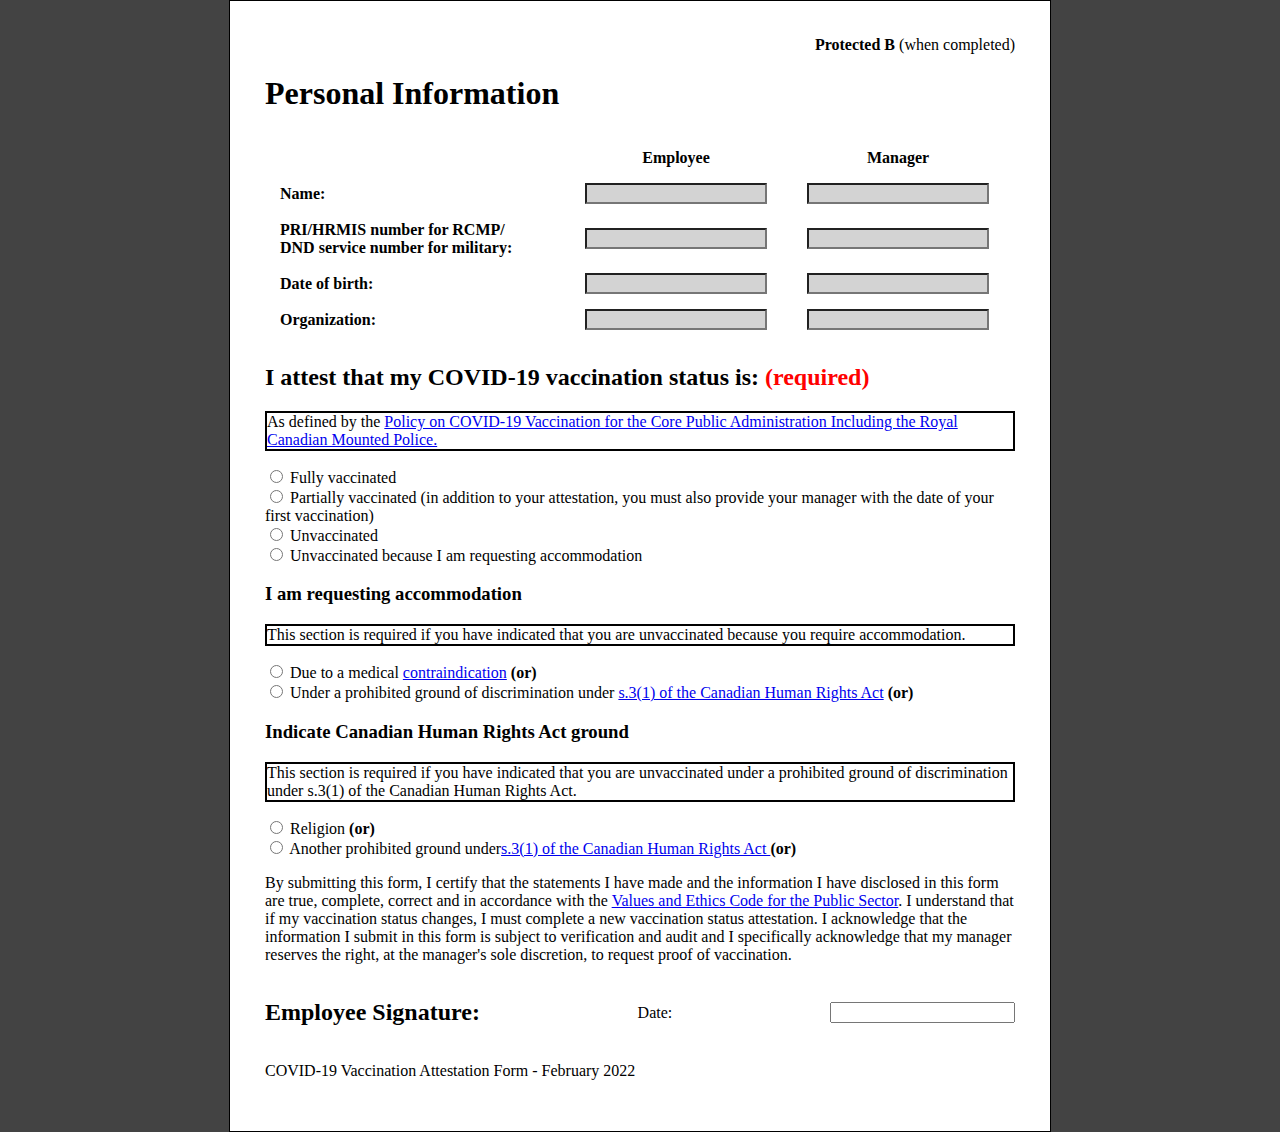
==== form1.html @ 3f20da7e "added skeleton form1.html form2.html menu.html style.css" ====
<!DOCTYPE html>
<html lang="en">

<head>
  <meta charset="UTF-8">
  <meta http-equiv="X-UA-Compatible" content="IE=edge">
  <meta name="viewport" content="width=device-width, initial-scale=1.0">
  <link rel="stylesheet" type="text/css" href="./styles/styles.css">
  <title>Personal Information</title>
</head>

<body>
  <section class="content">
    <header><strong>Protected B</strong> (when completed)</header>
    <h1>Personal Information</h1>
    <form>
      <table>
        <tr>
          <th></th>
          <th class="column-header">Employee</th>
          <th class="column-header">Manager</th>
        </tr>
        <tr>
          <th>Name:</th>
          <td><input type="text" name="name-employee" class="text-in"></td>
          <td><input type="text" name="name-manager" class="text-in"></td>
        </tr>
        <tr>
          <th>PRI/HRMIS number for RCMP/<br>
            DND service number for military:</th>
          <td><input type="text" name="PRI/HRMIS/DND-employee" class="text-in"></td>
          <td><input type="text" name="PRI/HRMIS/DND-manager" class="text-in"></td>
        </tr>
        <tr>
          <th>Date of birth:</th>
          <td><input type="text" name="dob-employee" class="text-in"></td>
          <td><input type="text" name="dob-manager" class="text-in"></td>
        </tr>
        <tr>
          <th>Organization:</th>
          <td><input type="text" name="org-employee" class="text-in"></td>
          <td><input type="text" name="org-manager" class="text-in"></td>
        </tr>
      </table>
      <h2>I attest that my COVID-19 vaccination status is: <em>(required)</em></h2>
    </form>
    <p class="section-description">As defined by the <a
        href="https://www.tbs-sct.canada.ca/pol/doc-eng.aspx?id=32694">Policy on COVID-19 Vaccination for the Core
        Public Administration Including the Royal
        Canadian Mounted Police.</a></p>
    <input type="radio" id="fully-vaccinated" name="vaccination-status" value="fully-vaccinated">
    <label for="fully-vaccinated">Fully vaccinated</label>
    <br>
    <input type="radio" id="partially-vaccinated" name="vaccination-status" value="partially-vaccinated">
    <label for="partially-vaccinated">Partially vaccinated (in addition to your attestation, you must also provide your
      manager with the date of
      your first vaccination)
    </label>
    <br>
    <input type="radio" id="unvaccinated" name="vaccination-status" value="unvaccinated">
    <label for="unvaccinated">Unvaccinated</label>
    <br>
    <input type="radio" id="unvaccinated-requesting-accommodations" name="vaccination-status"
      value="unvaccinated-requesting-accommodations">
    <label for="unvaccinated-requesting-accommodations">Unvaccinated because I am requesting accommodation</label>

    <h3>I am requesting accommodation</h3>
    <p class="section-description">This section is required if you have indicated that you are unvaccinated because you
      require accommodation.
    </p>
    <input type="radio" id="medical-contraindication" name="reason-for-accommodations" value="medical-contraindication">
    <label for="medical-contraindication">Due to a medical <a
        href="https://www.canada.ca/en/public-health/services/publications/healthy-living/canadian-immunization-guide-part-2-vaccine-safety/page-3-contraindications-precautions-concerns.html">contraindication</a>
      <b>(or)</b></label>
    <br>
    <input type="radio" id="human-rights-act" name="reason-for-accommodations" value="human-rights-act">
    <label for="human-rights-act">Under a prohibited ground of discrimination under <a
        href="https://laws-lois.justice.gc.ca/eng/acts/h-6/page-1.html#h-256800">s.3(1) of the Canadian Human Rights
        Act</a> <b>(or)</b></label>

    <h3>Indicate Canadian Human Rights Act ground</h3>
    <p class="section-description">This section is required if you have indicated that you are unvaccinated under a
      prohibited ground of
      discrimination under s.3(1) of the Canadian Human Rights Act.
    </p>
    <input type="radio" id="religion" name="human-rights-act-grounds" value="religion">
    <label for="religion">Religion <b>(or)</b></label>
    <br>
    <input type="radio" id="other" name="human-rights-act-grounds" value="other">
    <label for="other">Another prohibited ground under<a
        href="https://laws-lois.justice.gc.ca/eng/acts/h-6/page-1.html#h-256800">s.3(1) of the Canadian Human Rights Act
      </a> <b>(or)</b></label>

    <p>By submitting this form, I certify that the statements I have made and the information I have disclosed in this
      form are true, complete, correct and in accordance with the <a
        href="https://www.tbs-sct.canada.ca/pol/doc-eng.aspx?id=25049">Values and Ethics Code for the Public Sector</a>.
      I
      understand that if my vaccination status changes, I must complete a new vaccination status attestation. I
      acknowledge that the information I submit in this form is subject to verification and audit and I specifically
      acknowledge that my manager reserves the right, at the manager's sole discretion, to request proof of
      vaccination.
    </p>

    <div id="signature-container">
      <h2>Employee Signature:</h2>
      <label for="date">Date:</label>
      <input type="text" id="date" name="date">
    </div>
    <footer>
      <p>COVID-19 Vaccination Attestation Form - February 2022 </p>
    </footer>



  </section>
</body>

</html>
---- styles/styles.css ----
body {
    background-color: rgb(67, 67, 67);
    padding: 0;
    margin: 0;
    display: flex;
    justify-content: center;
}

.content {    
    background-color: white;
    margin: 0px;
    padding: 35px;
    width:750px;
    border: 1px;
    border-style: solid;    
}

header {
    text-align: end;
}

table {
    width:100%;
    padding: 5px;    
}

th {
    text-align: left;
    padding: 8px;    
}

td {
    text-align: center;
}

.column-header {
    text-align: center;
}


.text-in {
    background-color:lightgray;
    width: 80%;
}

em {
    font-style: normal;
    color: red;
}

.section-description {
    border: 2px;
    border-color: black;
    border-style: solid;
}

#signature-container {
    display: flex;
    justify-content:space-between;
    align-items: center;    
}
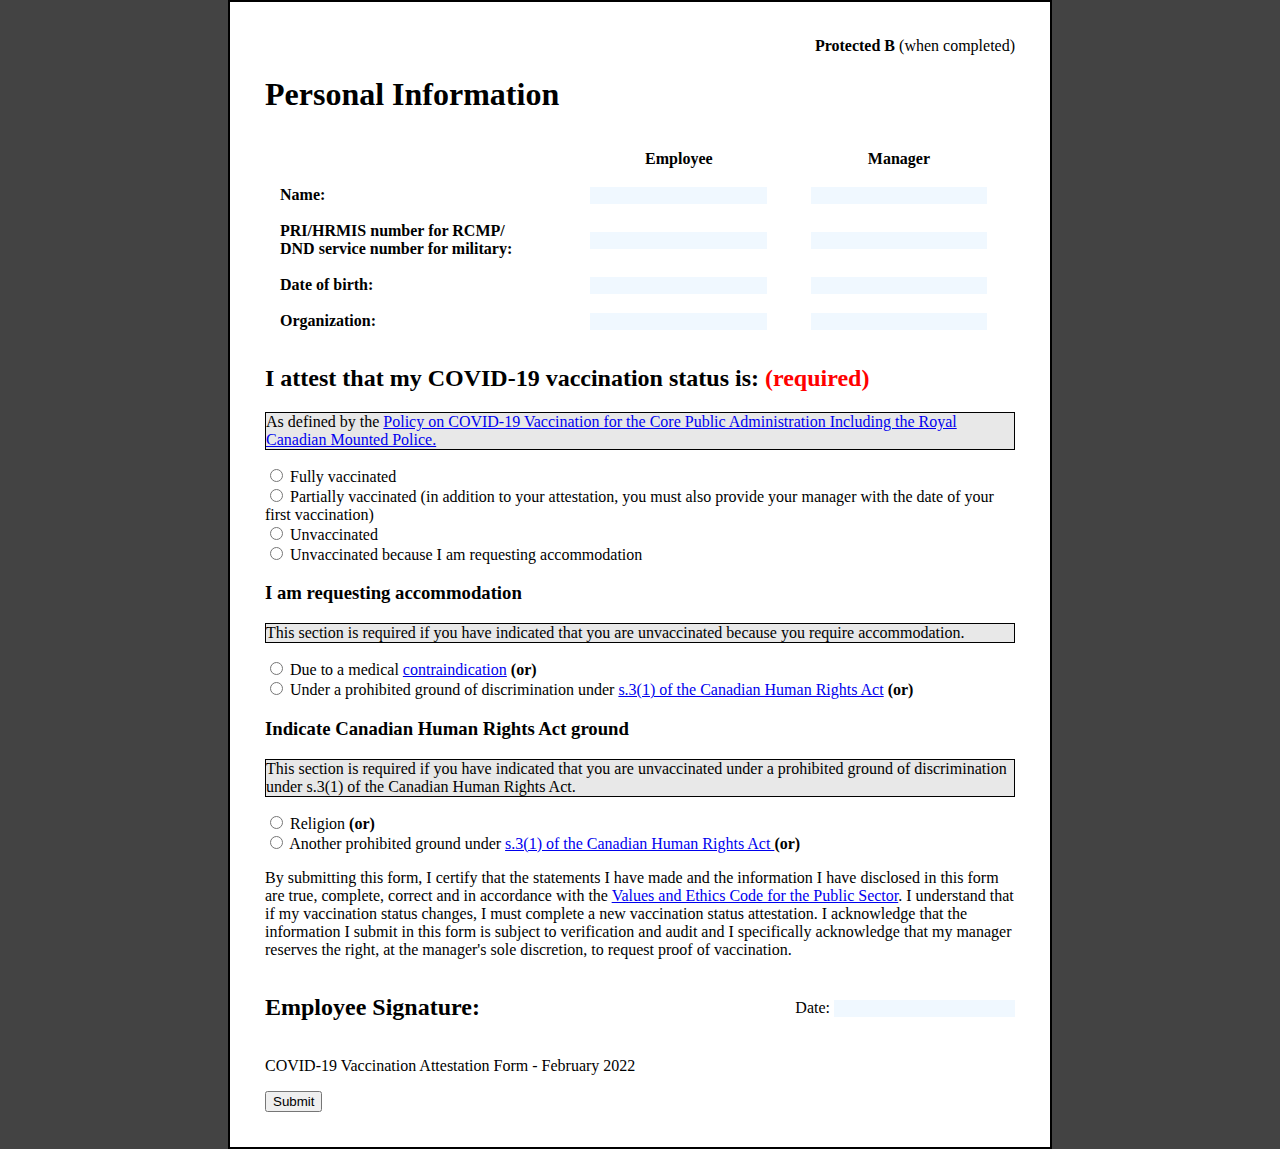
==== commit a481d359: "finished forms will tweak if time" ====
--- a/form1.html
+++ b/form1.html
@@ -5,6 +5,7 @@
   <meta charset="UTF-8">
   <meta http-equiv="X-UA-Compatible" content="IE=edge">
   <meta name="viewport" content="width=device-width, initial-scale=1.0">
+  <meta name="description" content="Personal Information form">
   <link rel="stylesheet" type="text/css" href="./styles/styles.css">
   <title>Personal Information</title>
 </head>
@@ -13,7 +14,7 @@
   <section class="content">
     <header><strong>Protected B</strong> (when completed)</header>
     <h1>Personal Information</h1>
-    <form>
+    <form action="./menu.html">
       <table>
         <tr>
           <th></th>
@@ -22,8 +23,8 @@
         </tr>
         <tr>
           <th>Name:</th>
-          <td><input type="text" name="name-employee" class="text-in"></td>
-          <td><input type="text" name="name-manager" class="text-in"></td>
+          <td><input type="text" name="name-employee" class="text-in" required></td>
+          <td><input type="text" name="name-manager" class="text-in" required></td>
         </tr>
         <tr>
           <th>PRI/HRMIS number for RCMP/<br>
@@ -43,72 +44,81 @@
         </tr>
       </table>
       <h2>I attest that my COVID-19 vaccination status is: <em>(required)</em></h2>
+
+      <p class="section-description">As defined by the <a
+          href="https://www.tbs-sct.canada.ca/pol/doc-eng.aspx?id=32694">Policy on COVID-19 Vaccination for the Core
+          Public Administration Including the Royal
+          Canadian Mounted Police.</a></p>
+      <input type="radio" id="fully-vaccinated" name="vaccination-status" value="fully-vaccinated" required>
+      <label for="fully-vaccinated">Fully vaccinated</label>
+      <br>
+      <input type="radio" id="partially-vaccinated" name="vaccination-status" value="partially-vaccinated" required>
+      <label for="partially-vaccinated">Partially vaccinated (in addition to your attestation, you must also provide
+        your
+        manager with the date of
+        your first vaccination)
+      </label>
+      <br>
+      <input type="radio" id="unvaccinated" name="vaccination-status" value="unvaccinated" required>
+      <label for="unvaccinated">Unvaccinated</label>
+      <br>
+      <input type="radio" id="unvaccinated-requesting-accommodations" name="vaccination-status"
+        value="unvaccinated-requesting-accommodations" required>
+      <label for="unvaccinated-requesting-accommodations">Unvaccinated because I am requesting accommodation</label>
+
+      <h3>I am requesting accommodation</h3>
+      <p class="section-description">This section is required if you have indicated that you are unvaccinated because
+        you
+        require accommodation.
+      </p>
+      <input type="radio" id="medical-contraindication" name="reason-for-accommodations"
+        value="medical-contraindication">
+      <label for="medical-contraindication">Due to a medical <a
+          href="https://www.canada.ca/en/public-health/services/publications/healthy-living/canadian-immunization-guide-part-2-vaccine-safety/page-3-contraindications-precautions-concerns.html">contraindication</a>
+        <b>(or)</b></label>
+      <br>
+      <input type="radio" id="human-rights-act" name="reason-for-accommodations" value="human-rights-act">
+      <label for="human-rights-act">Under a prohibited ground of discrimination under <a
+          href="https://laws-lois.justice.gc.ca/eng/acts/h-6/page-1.html#h-256800">s.3(1) of the Canadian Human Rights
+          Act</a> <b>(or)</b></label>
+
+      <h3>Indicate Canadian Human Rights Act ground</h3>
+      <p class="section-description">This section is required if you have indicated that you are unvaccinated under a
+        prohibited ground of
+        discrimination under s.3(1) of the Canadian Human Rights Act.
+      </p>
+      <input type="radio" id="religion" name="human-rights-act-grounds" value="religion">
+      <label for="religion">Religion <b>(or)</b></label>
+      <br>
+      <input type="radio" id="other" name="human-rights-act-grounds" value="other">
+      <label for="other">Another prohibited ground under <a
+          href="https://laws-lois.justice.gc.ca/eng/acts/h-6/page-1.html#h-256800">s.3(1) of the Canadian Human Rights
+          Act
+        </a> <b>(or)</b></label>
+
+      <p>By submitting this form, I certify that the statements I have made and the information I have disclosed in this
+        form are true, complete, correct and in accordance with the <a
+          href="https://www.tbs-sct.canada.ca/pol/doc-eng.aspx?id=25049">Values and Ethics Code for the Public
+          Sector</a>.
+        I
+        understand that if my vaccination status changes, I must complete a new vaccination status attestation. I
+        acknowledge that the information I submit in this form is subject to verification and audit and I specifically
+        acknowledge that my manager reserves the right, at the manager's sole discretion, to request proof of
+        vaccination.
+      </p>
+
+      <div id="signature-container">
+        <h2>Employee Signature:</h2>
+        <div id="date-container">
+          <label for="date">Date:</label>
+          <input type="text" id="date" name="date">
+        </div>
+      </div>
+      <footer>
+        <p>COVID-19 Vaccination Attestation Form - February 2022 </p>
+        <input type="submit">
+      </footer>
     </form>
-    <p class="section-description">As defined by the <a
-        href="https://www.tbs-sct.canada.ca/pol/doc-eng.aspx?id=32694">Policy on COVID-19 Vaccination for the Core
-        Public Administration Including the Royal
-        Canadian Mounted Police.</a></p>
-    <input type="radio" id="fully-vaccinated" name="vaccination-status" value="fully-vaccinated">
-    <label for="fully-vaccinated">Fully vaccinated</label>
-    <br>
-    <input type="radio" id="partially-vaccinated" name="vaccination-status" value="partially-vaccinated">
-    <label for="partially-vaccinated">Partially vaccinated (in addition to your attestation, you must also provide your
-      manager with the date of
-      your first vaccination)
-    </label>
-    <br>
-    <input type="radio" id="unvaccinated" name="vaccination-status" value="unvaccinated">
-    <label for="unvaccinated">Unvaccinated</label>
-    <br>
-    <input type="radio" id="unvaccinated-requesting-accommodations" name="vaccination-status"
-      value="unvaccinated-requesting-accommodations">
-    <label for="unvaccinated-requesting-accommodations">Unvaccinated because I am requesting accommodation</label>
-
-    <h3>I am requesting accommodation</h3>
-    <p class="section-description">This section is required if you have indicated that you are unvaccinated because you
-      require accommodation.
-    </p>
-    <input type="radio" id="medical-contraindication" name="reason-for-accommodations" value="medical-contraindication">
-    <label for="medical-contraindication">Due to a medical <a
-        href="https://www.canada.ca/en/public-health/services/publications/healthy-living/canadian-immunization-guide-part-2-vaccine-safety/page-3-contraindications-precautions-concerns.html">contraindication</a>
-      <b>(or)</b></label>
-    <br>
-    <input type="radio" id="human-rights-act" name="reason-for-accommodations" value="human-rights-act">
-    <label for="human-rights-act">Under a prohibited ground of discrimination under <a
-        href="https://laws-lois.justice.gc.ca/eng/acts/h-6/page-1.html#h-256800">s.3(1) of the Canadian Human Rights
-        Act</a> <b>(or)</b></label>
-
-    <h3>Indicate Canadian Human Rights Act ground</h3>
-    <p class="section-description">This section is required if you have indicated that you are unvaccinated under a
-      prohibited ground of
-      discrimination under s.3(1) of the Canadian Human Rights Act.
-    </p>
-    <input type="radio" id="religion" name="human-rights-act-grounds" value="religion">
-    <label for="religion">Religion <b>(or)</b></label>
-    <br>
-    <input type="radio" id="other" name="human-rights-act-grounds" value="other">
-    <label for="other">Another prohibited ground under<a
-        href="https://laws-lois.justice.gc.ca/eng/acts/h-6/page-1.html#h-256800">s.3(1) of the Canadian Human Rights Act
-      </a> <b>(or)</b></label>
-
-    <p>By submitting this form, I certify that the statements I have made and the information I have disclosed in this
-      form are true, complete, correct and in accordance with the <a
-        href="https://www.tbs-sct.canada.ca/pol/doc-eng.aspx?id=25049">Values and Ethics Code for the Public Sector</a>.
-      I
-      understand that if my vaccination status changes, I must complete a new vaccination status attestation. I
-      acknowledge that the information I submit in this form is subject to verification and audit and I specifically
-      acknowledge that my manager reserves the right, at the manager's sole discretion, to request proof of
-      vaccination.
-    </p>
-
-    <div id="signature-container">
-      <h2>Employee Signature:</h2>
-      <label for="date">Date:</label>
-      <input type="text" id="date" name="date">
-    </div>
-    <footer>
-      <p>COVID-19 Vaccination Attestation Form - February 2022 </p>
-    </footer>
 
 
 
--- a/styles/styles.css
+++ b/styles/styles.css
@@ -11,7 +11,7 @@
     margin: 0px;
     padding: 35px;
     width:750px;
-    border: 1px;
+    border: 2px;
     border-style: solid;    
 }
 
@@ -39,19 +39,27 @@
 
 
 .text-in {
-    background-color:lightgray;
+    background-color:aliceblue;
     width: 80%;
+    border-style: none;
+}
+
+#date {
+    border-style: none;
+    background-color: aliceblue;
 }
 
 em {
     font-style: normal;
     color: red;
+    font-weight: bold;
 }
 
 .section-description {
-    border: 2px;
+    border: 1px;
     border-color: black;
     border-style: solid;
+    background-color: rgb(232, 232, 232);
 }
 
 #signature-container {
@@ -60,3 +68,12 @@
     align-items: center;    
 }
 
+#expires-when {
+    background-color: aliceblue;
+}
+
+textarea {
+    resize: none;
+    background-color: aliceblue;
+}
+
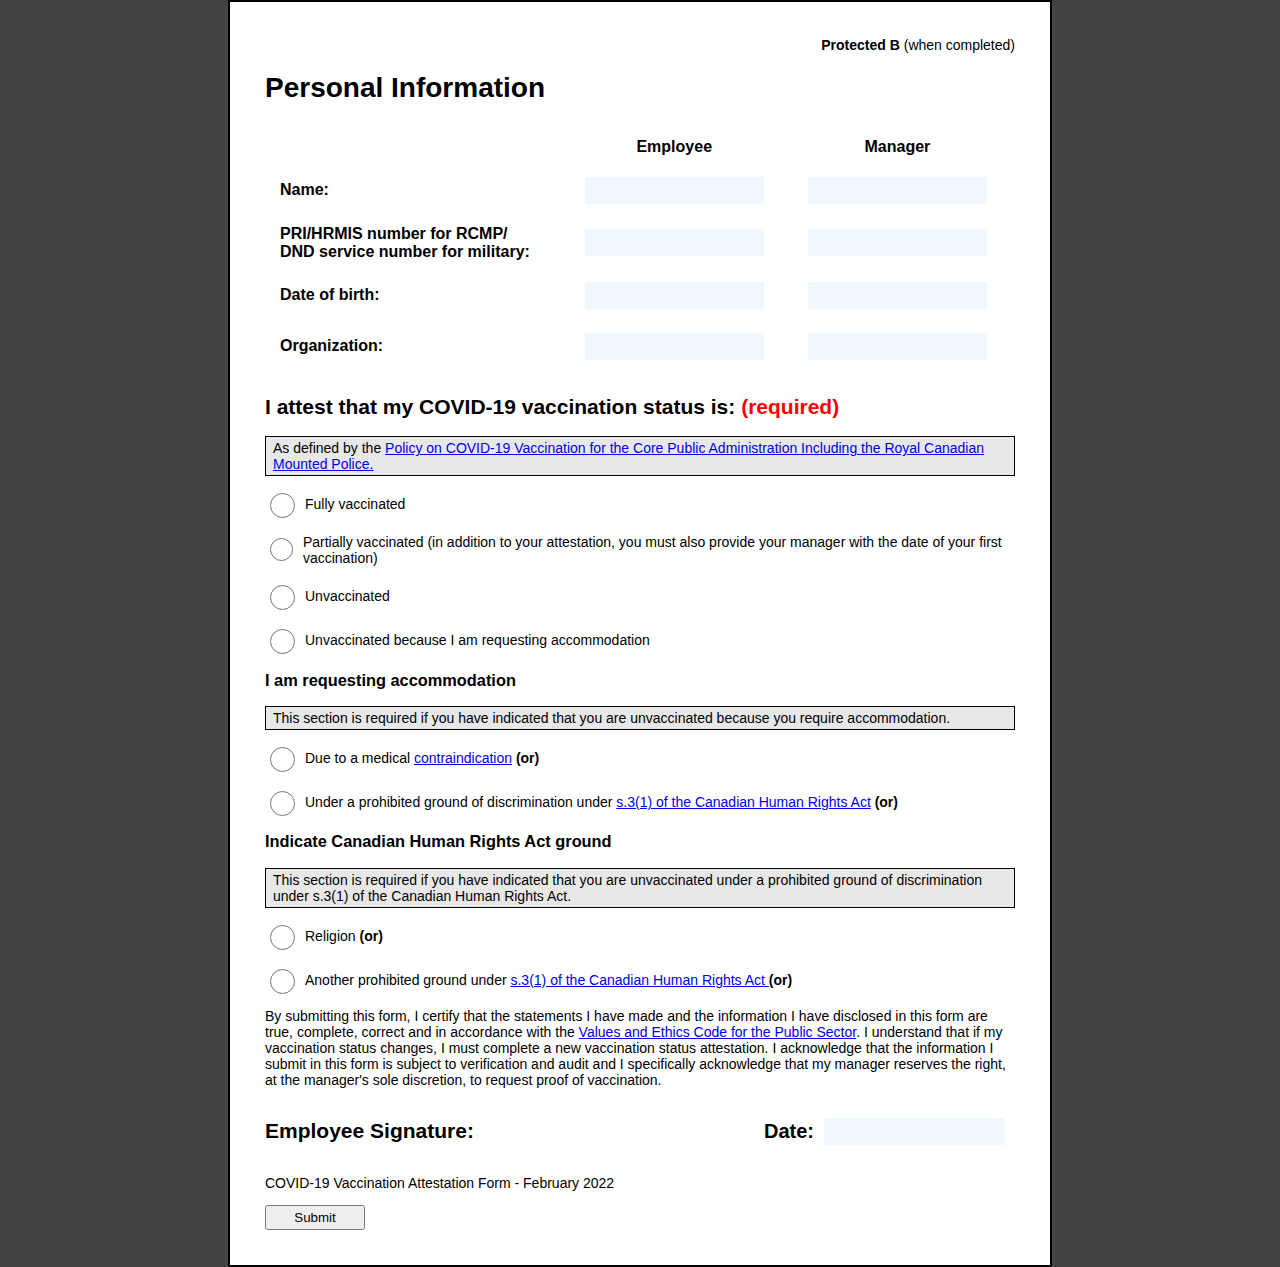
==== commit 3d7fb723: "finalized, need to fix radio buttons" ====
--- a/form1.html
+++ b/form1.html
@@ -49,52 +49,76 @@
           href="https://www.tbs-sct.canada.ca/pol/doc-eng.aspx?id=32694">Policy on COVID-19 Vaccination for the Core
           Public Administration Including the Royal
           Canadian Mounted Police.</a></p>
-      <input type="radio" id="fully-vaccinated" name="vaccination-status" value="fully-vaccinated" required>
-      <label for="fully-vaccinated">Fully vaccinated</label>
-      <br>
-      <input type="radio" id="partially-vaccinated" name="vaccination-status" value="partially-vaccinated" required>
-      <label for="partially-vaccinated">Partially vaccinated (in addition to your attestation, you must also provide
-        your
-        manager with the date of
-        your first vaccination)
-      </label>
-      <br>
-      <input type="radio" id="unvaccinated" name="vaccination-status" value="unvaccinated" required>
-      <label for="unvaccinated">Unvaccinated</label>
-      <br>
-      <input type="radio" id="unvaccinated-requesting-accommodations" name="vaccination-status"
-        value="unvaccinated-requesting-accommodations" required>
-      <label for="unvaccinated-requesting-accommodations">Unvaccinated because I am requesting accommodation</label>
+      <div class="answers">
+        <div class="form-input">
+          <input type="radio" id="fully-vaccinated" name="vaccination-status" value="fully-vaccinated" required>
+          <label for="fully-vaccinated">Fully vaccinated</label>
+        </div>
+        <br>
+        <div class="form-input">
+          <input type="radio" id="partially-vaccinated" name="vaccination-status" value="partially-vaccinated" required>
+          <label for="partially-vaccinated">Partially vaccinated (in addition to your attestation, you must also provide
+            your
+            manager with the date of
+            your first vaccination)
+          </label>
+        </div>
+        <br>
+        <div class="form-input">
+          <input type="radio" id="unvaccinated" name="vaccination-status" value="unvaccinated" required>
+          <label for="unvaccinated">Unvaccinated</label>
+        </div>
+        <br>
+        <div class="form-input">
+          <input type="radio" id="unvaccinated-requesting-accommodations" name="vaccination-status"
+            value="unvaccinated-requesting-accommodations" required>
+          <label for="unvaccinated-requesting-accommodations">Unvaccinated because I am requesting accommodation</label>
+        </div>
+      </div>
 
       <h3>I am requesting accommodation</h3>
       <p class="section-description">This section is required if you have indicated that you are unvaccinated because
         you
         require accommodation.
       </p>
-      <input type="radio" id="medical-contraindication" name="reason-for-accommodations"
-        value="medical-contraindication">
-      <label for="medical-contraindication">Due to a medical <a
-          href="https://www.canada.ca/en/public-health/services/publications/healthy-living/canadian-immunization-guide-part-2-vaccine-safety/page-3-contraindications-precautions-concerns.html">contraindication</a>
-        <b>(or)</b></label>
-      <br>
-      <input type="radio" id="human-rights-act" name="reason-for-accommodations" value="human-rights-act">
-      <label for="human-rights-act">Under a prohibited ground of discrimination under <a
-          href="https://laws-lois.justice.gc.ca/eng/acts/h-6/page-1.html#h-256800">s.3(1) of the Canadian Human Rights
-          Act</a> <b>(or)</b></label>
+      <div class="answers">
+        <div class="form-input">
+          <input type="radio" id="medical-contraindication" name="reason-for-accommodations"
+            value="medical-contraindication">
+          <label for="medical-contraindication">Due to a medical <a
+              href="https://www.canada.ca/en/public-health/services/publications/healthy-living/canadian-immunization-guide-part-2-vaccine-safety/page-3-contraindications-precautions-concerns.html">contraindication</a>
+            <b>(or)</b></label>
+        </div>
+        <br>
+        <div class="form-input">
+          <input type="radio" id="human-rights-act" name="reason-for-accommodations" value="human-rights-act">
+          <label for="human-rights-act">Under a prohibited ground of discrimination under <a
+              href="https://laws-lois.justice.gc.ca/eng/acts/h-6/page-1.html#h-256800">s.3(1) of the Canadian Human
+              Rights
+              Act</a> <b>(or)</b></label>
+        </div>
+      </div>
 
       <h3>Indicate Canadian Human Rights Act ground</h3>
       <p class="section-description">This section is required if you have indicated that you are unvaccinated under a
         prohibited ground of
         discrimination under s.3(1) of the Canadian Human Rights Act.
       </p>
-      <input type="radio" id="religion" name="human-rights-act-grounds" value="religion">
-      <label for="religion">Religion <b>(or)</b></label>
-      <br>
-      <input type="radio" id="other" name="human-rights-act-grounds" value="other">
-      <label for="other">Another prohibited ground under <a
-          href="https://laws-lois.justice.gc.ca/eng/acts/h-6/page-1.html#h-256800">s.3(1) of the Canadian Human Rights
-          Act
-        </a> <b>(or)</b></label>
+      <div class="answers">
+        <div class="form-input">
+          <input type="radio" id="religion" name="human-rights-act-grounds" value="religion">
+          <label for="religion">Religion <b>(or)</b></label>
+        </div>
+        <br>
+        <div class="form-input">
+          <input type="radio" id="other" name="human-rights-act-grounds" value="other">
+          <label for="other">Another prohibited ground under <a
+              href="https://laws-lois.justice.gc.ca/eng/acts/h-6/page-1.html#h-256800">s.3(1) of the Canadian Human
+              Rights
+              Act
+            </a> <b>(or)</b></label>
+        </div>
+      </div>
 
       <p>By submitting this form, I certify that the statements I have made and the information I have disclosed in this
         form are true, complete, correct and in accordance with the <a
@@ -110,13 +134,13 @@
       <div id="signature-container">
         <h2>Employee Signature:</h2>
         <div id="date-container">
-          <label for="date">Date:</label>
-          <input type="text" id="date" name="date">
+          <label for="date" id="date-label">Date:</label>
+          <input type="text" id="date" name="date" class="text-in" required>
         </div>
       </div>
       <footer>
         <p>COVID-19 Vaccination Attestation Form - February 2022 </p>
-        <input type="submit">
+        <input type="submit" class="submit-button">
       </footer>
     </form>
 
--- a/styles/styles.css
+++ b/styles/styles.css
@@ -4,6 +4,8 @@
     margin: 0;
     display: flex;
     justify-content: center;
+    font-family: Arial, Helvetica, sans-serif;
+    font-size: 14px;
 }
 
 .content {    
@@ -26,7 +28,8 @@
 
 th {
     text-align: left;
-    padding: 8px;    
+    padding: 8px; 
+    font-size: 16px;   
 }
 
 td {
@@ -37,16 +40,51 @@
     text-align: center;
 }
 
+.answers {
+    display: flex;
+    flex-direction: column;
+    justify-content: flex-start;
+}
+
+input {
+    width: 25px;
+    height: 25px;
+    margin-right: 10px;      
+}
+
+.form-input {
+    display: flex;
+         
+}
+
+label {
+    align-self: center;
+}
+
 
 .text-in {
     background-color:aliceblue;
     width: 80%;
     border-style: none;
+    height: 25px;
+    margin: 10px;
+}
+
+
+#date-container {
+    display: flex;
+    justify-content: center;    
 }
 
 #date {
     border-style: none;
-    background-color: aliceblue;
+    background-color: aliceblue;    
+}
+
+#date-label {
+    font-weight: bold;
+    font-size: 20px;
+    align-self: center;
 }
 
 em {
@@ -60,6 +98,9 @@
     border-color: black;
     border-style: solid;
     background-color: rgb(232, 232, 232);
+    padding: 3px;
+    padding-left: 7px;
+    padding-right: 7px;
 }
 
 #signature-container {
@@ -68,8 +109,14 @@
     align-items: center;    
 }
 
+.submit-button{
+    width: 100px;
+}
+
 #expires-when {
     background-color: aliceblue;
+    width: auto;
+    border-style: none;
 }
 
 textarea {
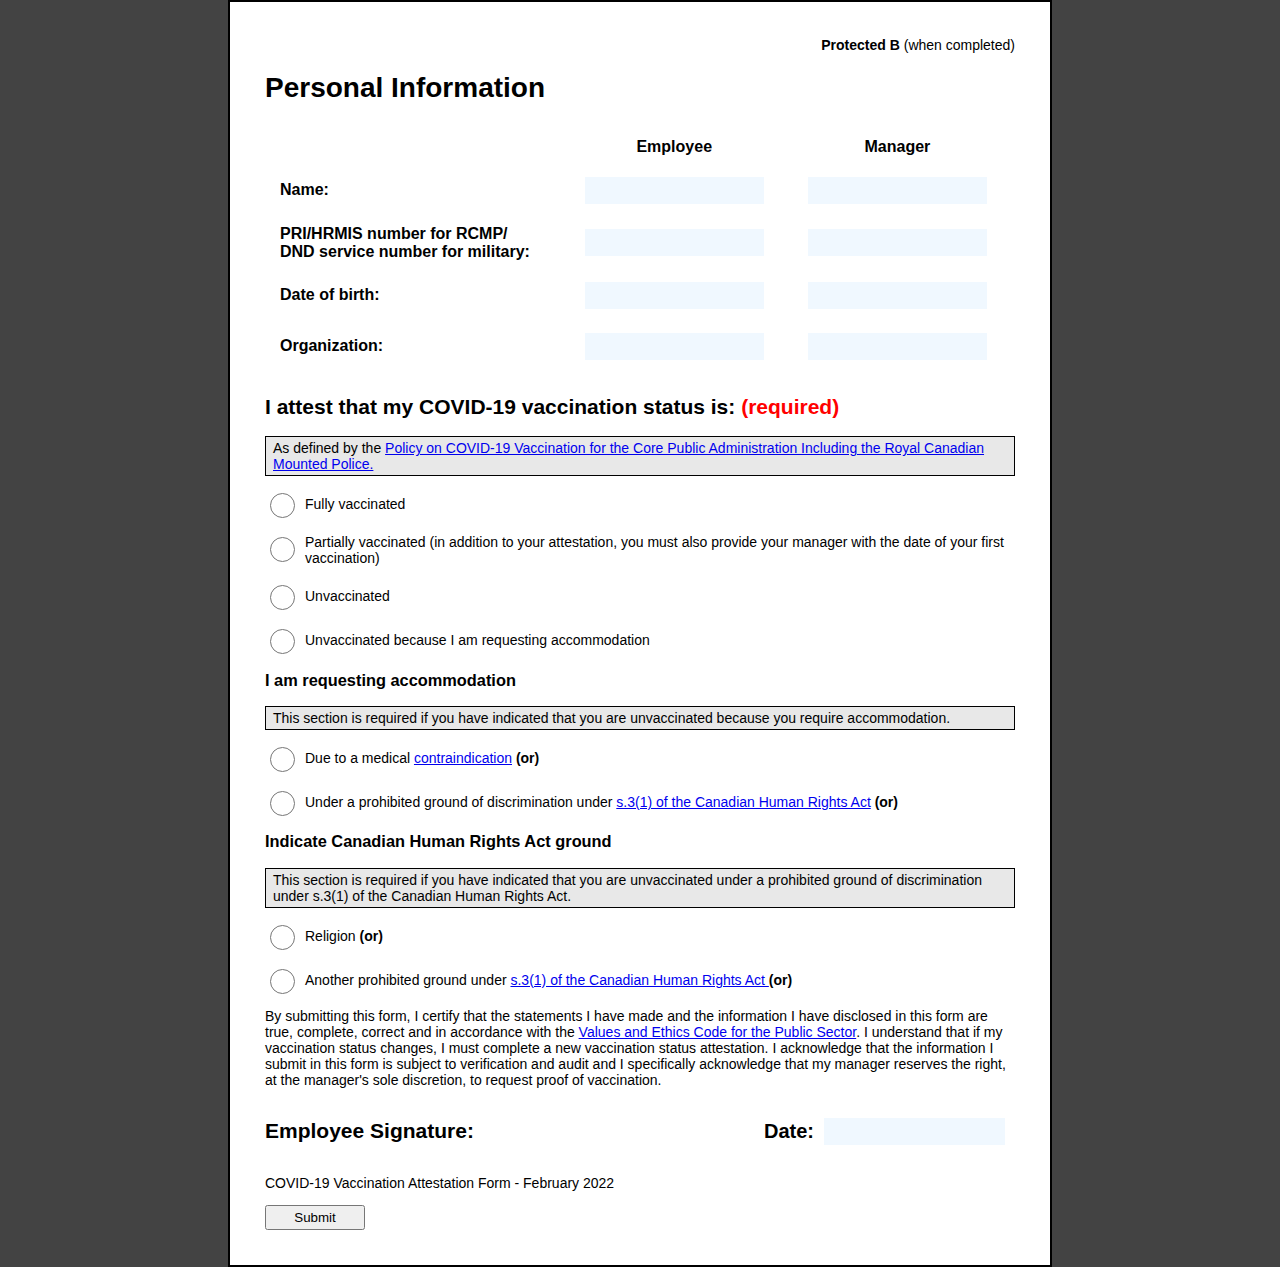
==== commit f4421f84: "added meta tags" ====
--- a/form1.html
+++ b/form1.html
@@ -6,6 +6,8 @@
   <meta http-equiv="X-UA-Compatible" content="IE=edge">
   <meta name="viewport" content="width=device-width, initial-scale=1.0">
   <meta name="description" content="Personal Information form">
+  <meta name="author" content="Brad Grensewich">
+  <meta name="keywords" content="covid, canada, personal, info">
   <link rel="stylesheet" type="text/css" href="./styles/styles.css">
   <title>Personal Information</title>
 </head>
--- a/styles/styles.css
+++ b/styles/styles.css
@@ -43,17 +43,18 @@
 .answers {
     display: flex;
     flex-direction: column;
-    justify-content: flex-start;
+        
 }
 
 input {
     width: 25px;
     height: 25px;
-    margin-right: 10px;      
+    margin-right: 10px;  
+    min-width: 25px;        
 }
 
 .form-input {
-    display: flex;
+    display: flex;       
          
 }
 
